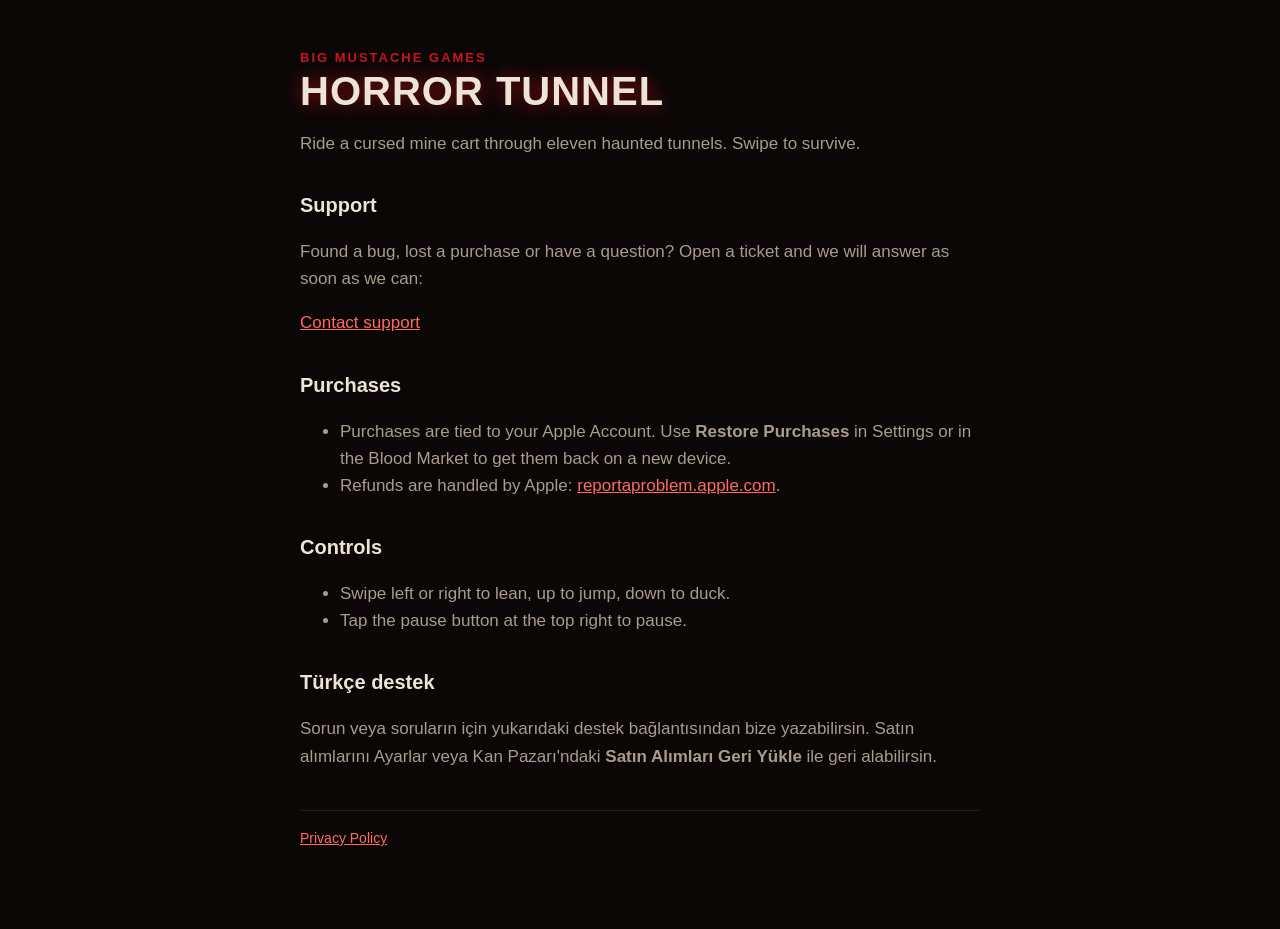
==== index.html @ 5620b80d "Horror Tunnel support and privacy pages" ====
<!doctype html><html lang="en"><head><meta charset="utf-8"><meta name="viewport" content="width=device-width,initial-scale=1"><title>Horror Tunnel - Support</title><link rel="stylesheet" href="style.css"></head><body><main>
<div class="tag">Big Mustache Games</div><h1>HORROR TUNNEL</h1><p>Ride a cursed mine cart through eleven haunted tunnels. Swipe to survive.</p>
<h2>Support</h2><p>Found a bug, lost a purchase or have a question? Open a ticket and we will answer as soon as we can:</p>
<p><a href="https://github.com/bigmustachegame/horrortunnel-support/issues/new">Contact support</a></p>
<h2>Purchases</h2><ul><li>Purchases are tied to your Apple Account. Use <b>Restore Purchases</b> in Settings or in the Blood Market to get them back on a new device.</li><li>Refunds are handled by Apple: <a href="https://reportaproblem.apple.com">reportaproblem.apple.com</a>.</li></ul>
<h2>Controls</h2><ul><li>Swipe left or right to lean, up to jump, down to duck.</li><li>Tap the pause button at the top right to pause.</li></ul>
<h2>Türkçe destek</h2><p>Sorun veya soruların için yukarıdaki destek bağlantısından bize yazabilirsin. Satın alımlarını Ayarlar veya Kan Pazarı'ndaki <b>Satın Alımları Geri Yükle</b> ile geri alabilirsin.</p>
<nav><a href="privacy.html">Privacy Policy</a></nav></main></body></html>
---- style.css ----
:root{--bg:#0b0707;--fg:#eee4d6;--dim:#a99c8c;--red:#c8161c}
*{box-sizing:border-box}body{margin:0;background:var(--bg);color:var(--fg);font:17px/1.6 -apple-system,BlinkMacSystemFont,"Segoe UI",Helvetica,Arial,sans-serif}
main{max-width:720px;margin:0 auto;padding:48px 20px 80px}
h1{font:800 40px/1.1 Impact,"Arial Narrow",sans-serif;letter-spacing:1px;margin:0 0 6px;color:var(--fg);text-shadow:0 0 18px rgba(200,22,28,.7)}
h2{font-size:20px;margin:32px 0 8px;color:var(--fg)}p,li{color:var(--dim)}a{color:#ff6b5e}
.tag{color:var(--red);font-weight:700;letter-spacing:2px;text-transform:uppercase;font-size:13px}
nav{margin-top:40px;border-top:1px solid #2a1a1a;padding-top:16px;font-size:14px}
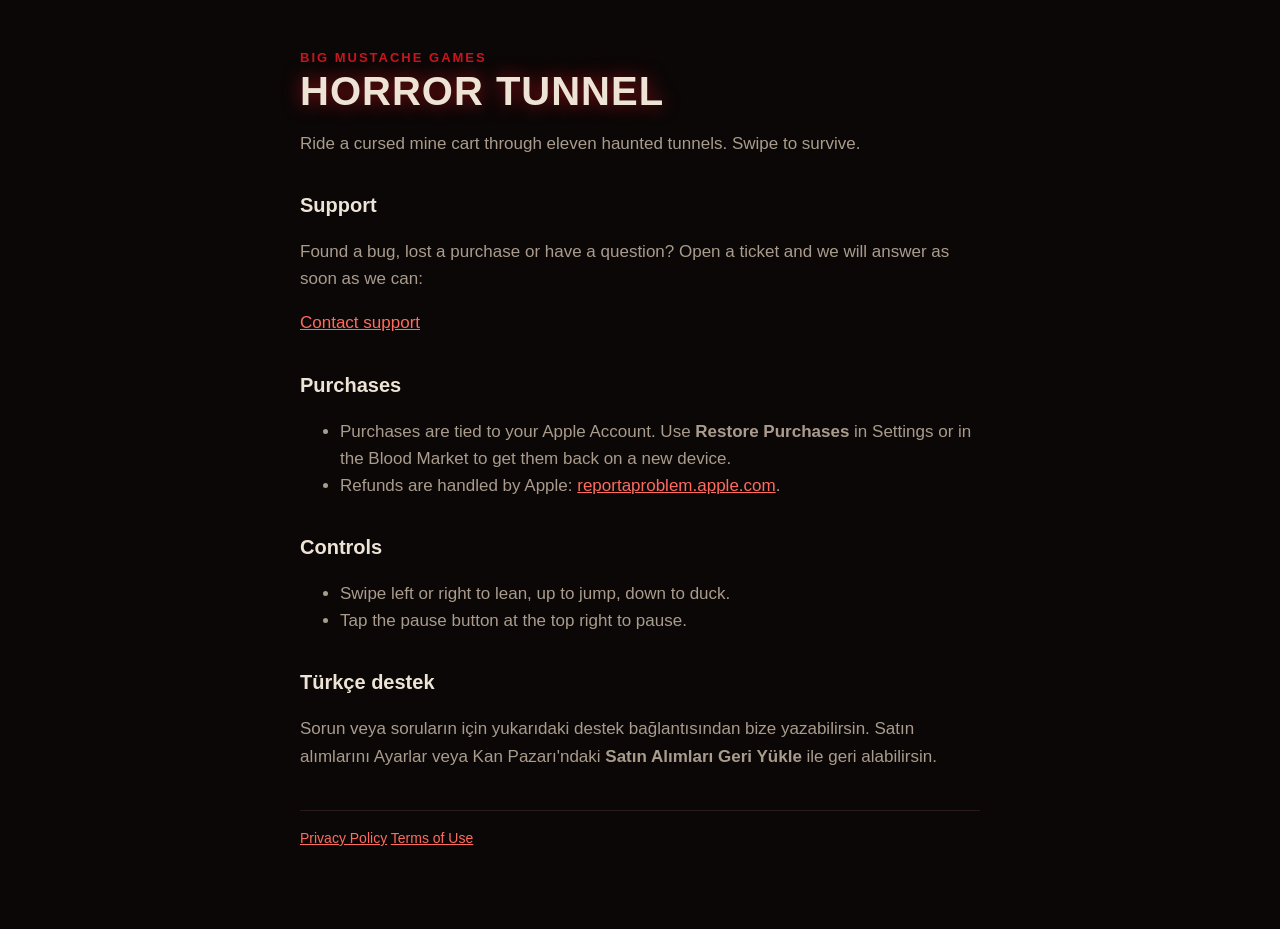
==== commit 1dc03ac0: "Add Terms of Use page and link it from the site" ====
--- a/index.html
+++ b/index.html
@@ -5,4 +5,4 @@
 <h2>Purchases</h2><ul><li>Purchases are tied to your Apple Account. Use <b>Restore Purchases</b> in Settings or in the Blood Market to get them back on a new device.</li><li>Refunds are handled by Apple: <a href="https://reportaproblem.apple.com">reportaproblem.apple.com</a>.</li></ul>
 <h2>Controls</h2><ul><li>Swipe left or right to lean, up to jump, down to duck.</li><li>Tap the pause button at the top right to pause.</li></ul>
 <h2>Türkçe destek</h2><p>Sorun veya soruların için yukarıdaki destek bağlantısından bize yazabilirsin. Satın alımlarını Ayarlar veya Kan Pazarı'ndaki <b>Satın Alımları Geri Yükle</b> ile geri alabilirsin.</p>
-<nav><a href="privacy.html">Privacy Policy</a></nav></main></body></html>
+<nav><a href="privacy.html">Privacy Policy</a> <a href="terms.html">Terms of Use</a></nav></main></body></html>
